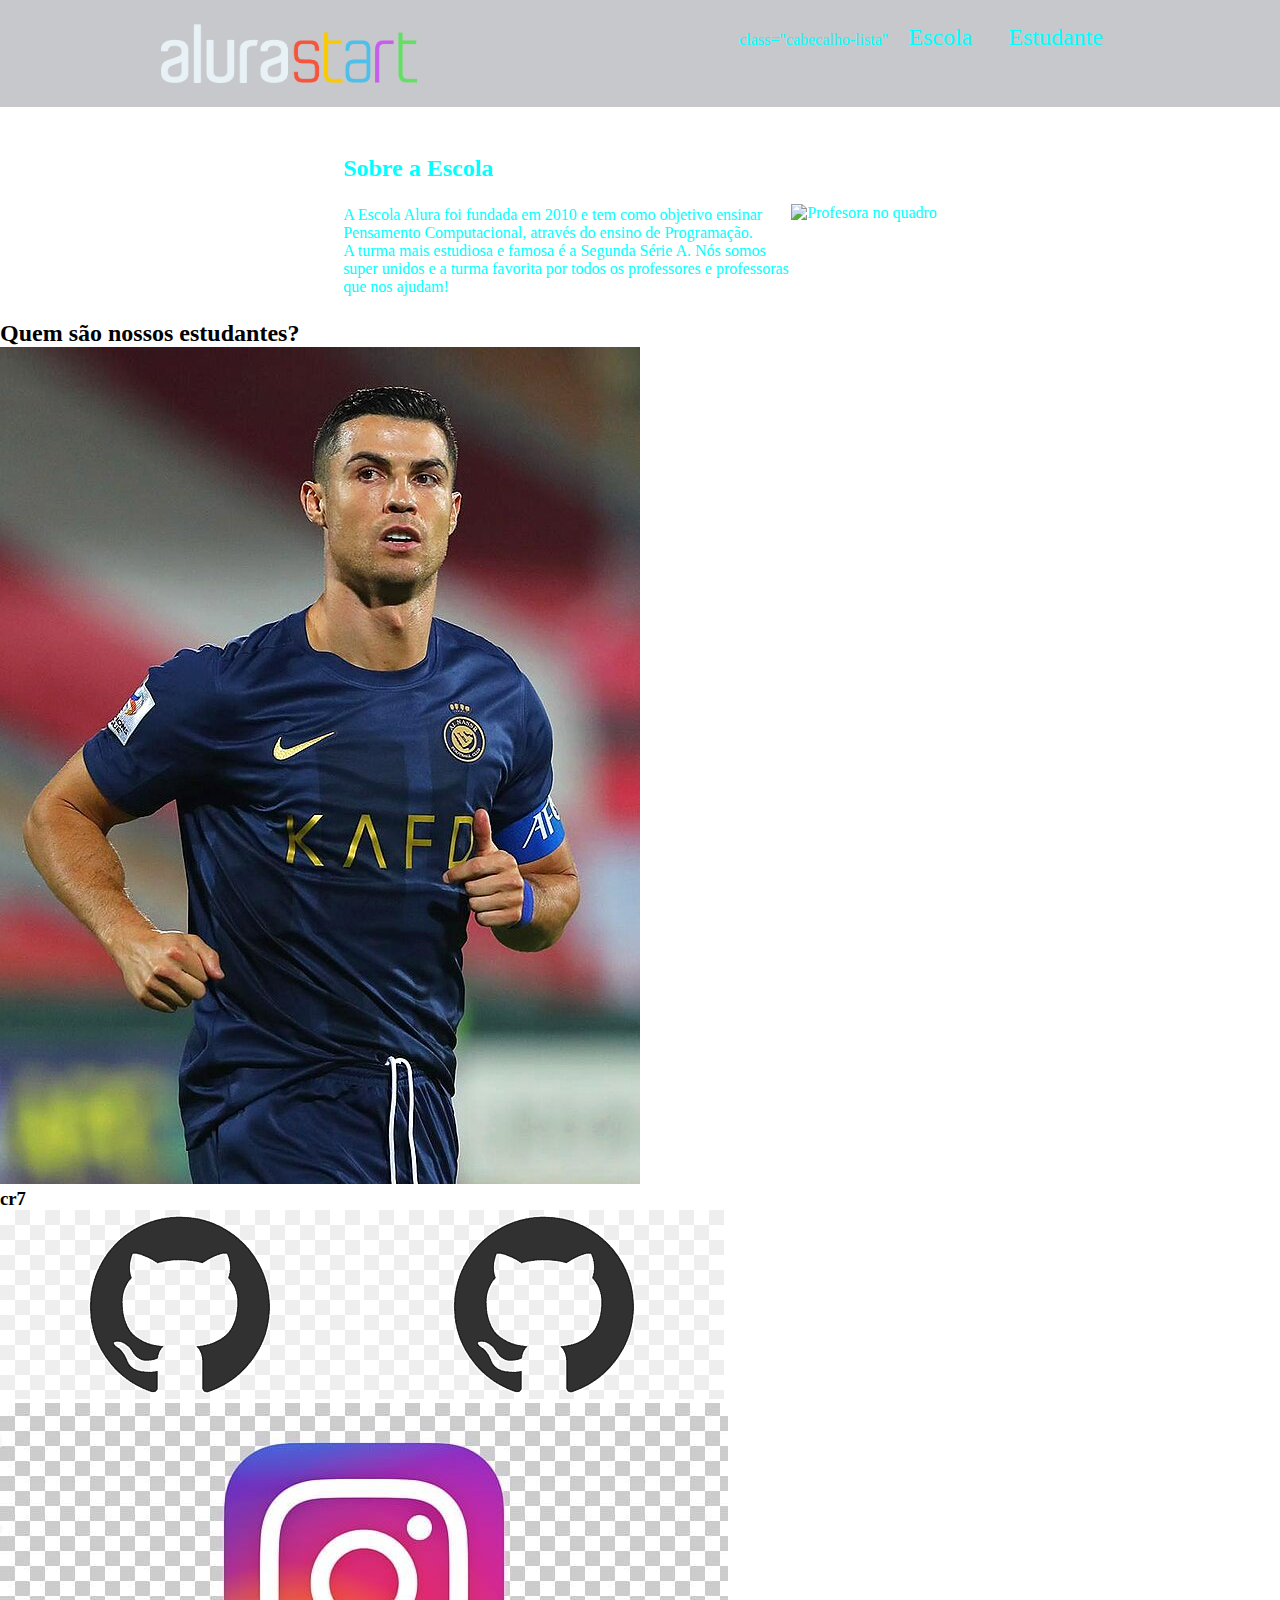
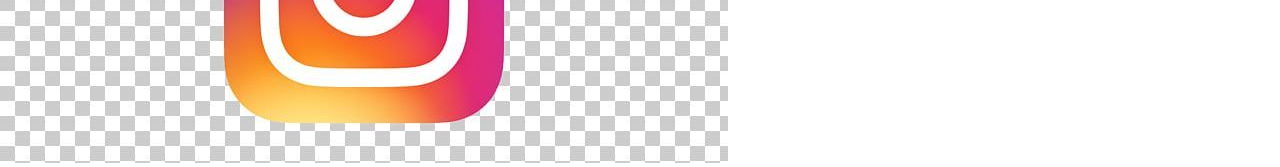
==== site-alura-main/Breno/Site-Criativo-Alura/index.html @ 9d31dd1d "Add files via upload" ====
<!DOCTYPE html>
<html lang="en">

<head>
    <meta charset="UTF-8">
    <meta http-equiv="X-UA-Compatible" content="IE=edge">
    <meta name="viewport" content="width=device-width, initial-scale=1.0">
    <title>Equipe Alura Start</title>
    <link rel="stylesheet" href="style.css">
    <link rel="preconnect" href="https://fonts.googleapis.com">
    <link rel="preconnect" href="https://fonts.gstatic.com" crossorigin>
    <link href="https://fonts.googleapis.com/css2?family=Poppins&display=swap" rel="stylesheet">
</head>

<body>
    <header class="cabecalho">
        <img class="cabecalho-imagem" src="alurastart logo (1).png" alt="logo da alura start">
        <ul> class="cabecalho-lista"
           <li class="cabecalho-lista-item">Escola</li>
           <li class="cabecalho-lista-item">Estudante</li>
        </ul>
    </header>
    <section class="escola">
        <div class="escola-div-conteudo">
            <h2 class="escola-titulo">Sobre a Escola</h2>
            <p class="escola-texto-um">A Escola Alura foi fundada em 2010 e tem como objetivo ensinar Pensamento Computacional, através do ensino de  Programação.</p>
            <p class="escola-texto-dois">A turma mais estudiosa e famosa é a Segunda Série A. Nós somos super unidos e a turma favorita por todos os professores e professoras que nos ajudam!</p>
         
        </div>
        <img class="escola-imagem" src="Formula-bro.png" alt="Profesora no quadro">
    </section>
    <section class="estudante">
        <h2 class="estudante titulo">Quem são nossos estudantes?</h2>
        <div class="estudante-div">
            <img class="estudante-imagem" src="cr7.jpg" alt="foto do cr7">
            <h3 class="estudante-nome">cr7</h3>
            <img class="estudante-icone" src="githublogo.png" alt="git hub logo">
            <img class="estudante-icone" src="linkedinlogo.png" alt="linkedin logo">
            <img class="estudante-icone" src="instagramlogo.jpg" alt="instagram logo">
          </div>
        </section>
  </body>

<html>
---- site-alura-main/Breno/Site-Criativo-Alura/style.css ----
*{
    margin: 0;
    padding: 0;

}

.cabecalho {
    background-color: #C7C8CC;
    color: rgb(0, 255, 255);
    display: flex;
    justify-content: space-around;
    align-content: space-around;
    padding: 24px 0;

}

.cabecalho-imagem{
    width: 20%;
}
.cabecalho-lista-item{
    display: inline-block;
    margin: 0 16px;
    font-size: 24px;
}

.escola{
    background-image: color(#C7C8CC) ;
    color: aqua;
    display: flex;
    justify-content: center;
    align-items: center;
    padding: 24px 0;

}

.escola-div-conteudo{
    width: 35%;
}
.escola-titulo{
    padding: 24px 0;
}

.escola-div-conteudo{
    width: 35%;
}

.escola-titulo{
    padding: 24px 0;
}
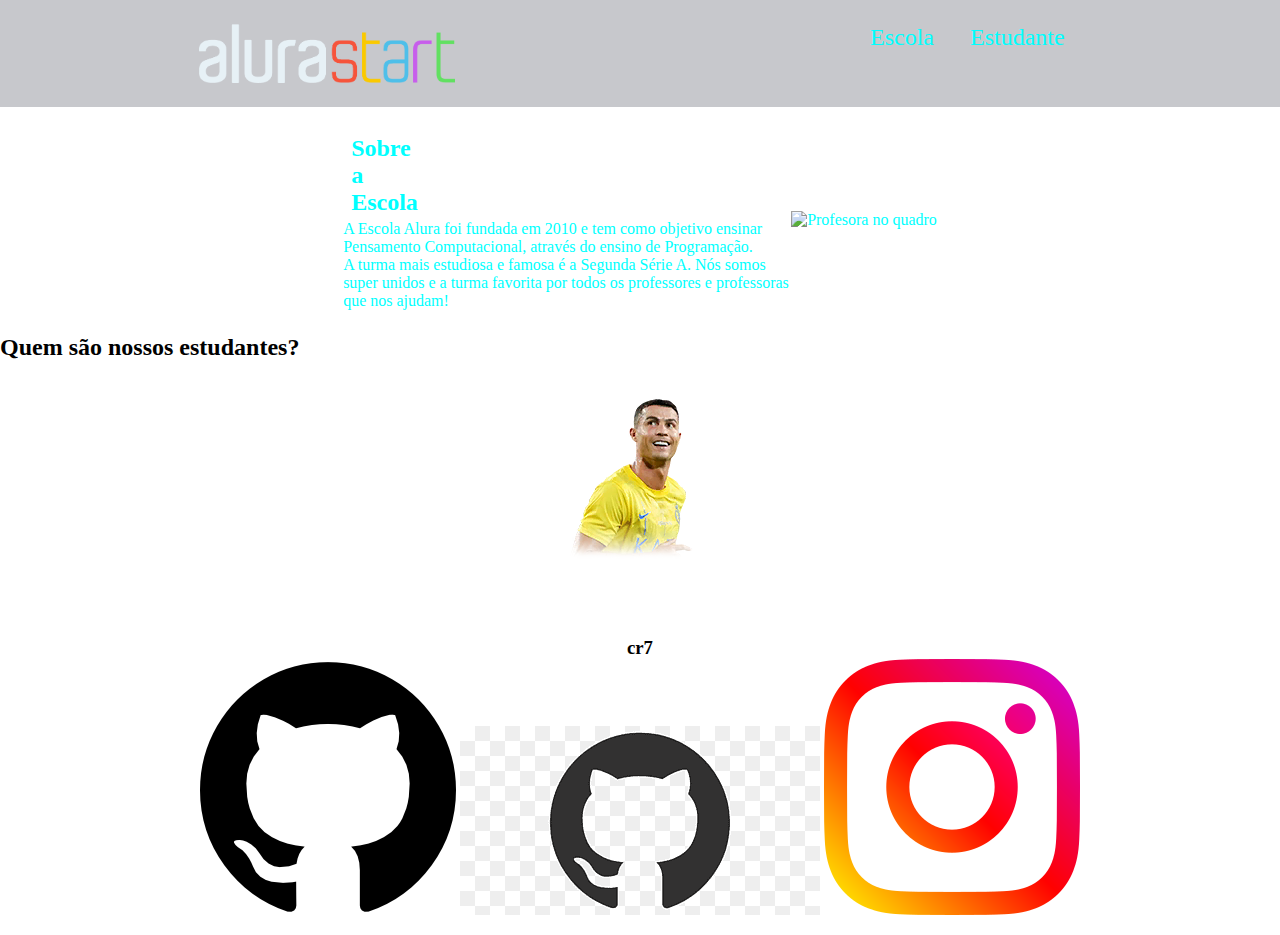
==== commit 2b0ec64f: "Add files via upload" ====
--- a/site-alura-main/Breno/Site-Criativo-Alura/index.html
+++ b/site-alura-main/Breno/Site-Criativo-Alura/index.html
@@ -15,7 +15,7 @@
 <body>
     <header class="cabecalho">
         <img class="cabecalho-imagem" src="alurastart logo (1).png" alt="logo da alura start">
-        <ul> class="cabecalho-lista"
+        <ul  class="cabecalho-lista">
            <li class="cabecalho-lista-item">Escola</li>
            <li class="cabecalho-lista-item">Estudante</li>
         </ul>
@@ -32,11 +32,11 @@
     <section class="estudante">
         <h2 class="estudante titulo">Quem são nossos estudantes?</h2>
         <div class="estudante-div">
-            <img class="estudante-imagem" src="cr7.jpg" alt="foto do cr7">
+            <img class="estudante-imagem" src="cr7.png" alt="foto do cr7">
             <h3 class="estudante-nome">cr7</h3>
-            <img class="estudante-icone" src="githublogo.png" alt="git hub logo">
+            <img class="estudante-icone" src="git.png" alt="git hub logo">
             <img class="estudante-icone" src="linkedinlogo.png" alt="linkedin logo">
-            <img class="estudante-icone" src="instagramlogo.jpg" alt="instagram logo">
+            <img class="estudante-icone" src="insta.png" alt="instagram logo">
           </div>
         </section>
   </body>
--- a/site-alura-main/Breno/Site-Criativo-Alura/style.css
+++ b/site-alura-main/Breno/Site-Criativo-Alura/style.css
@@ -2,6 +2,9 @@
     margin: 0;
     padding: 0;
 
+}
+body {
+    font-family: ;
 }
 
 .cabecalho {
@@ -37,13 +40,13 @@
     width: 35%;
 }
 .escola-titulo{
-    padding: 24px 0;
+    width: 24px;
+    padding: 4px 8px;
+
 }
 
-.escola-div-conteudo{
-    width: 35%;
-}
+.estudante-div{
+    text-align: center;
+    padding: 16px 0;
 
-.escola-titulo{
-    padding: 24px 0;
 }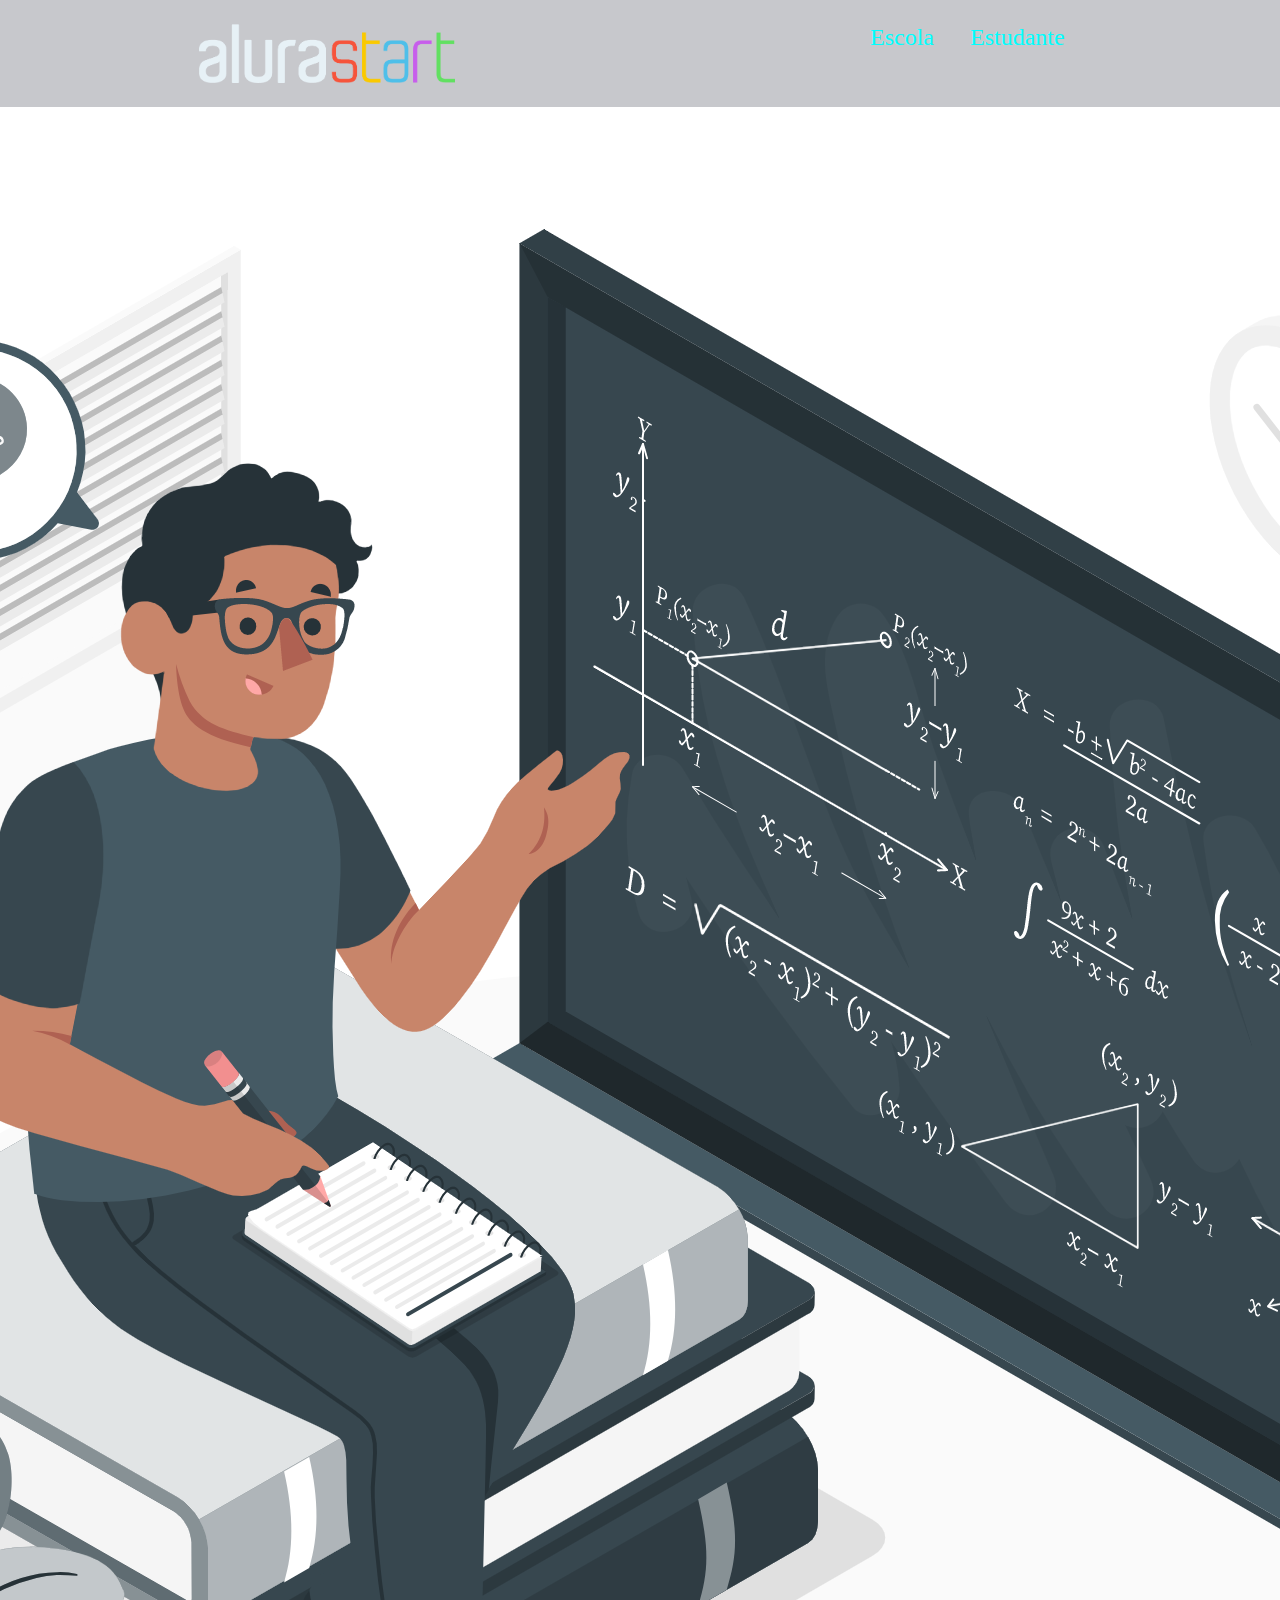
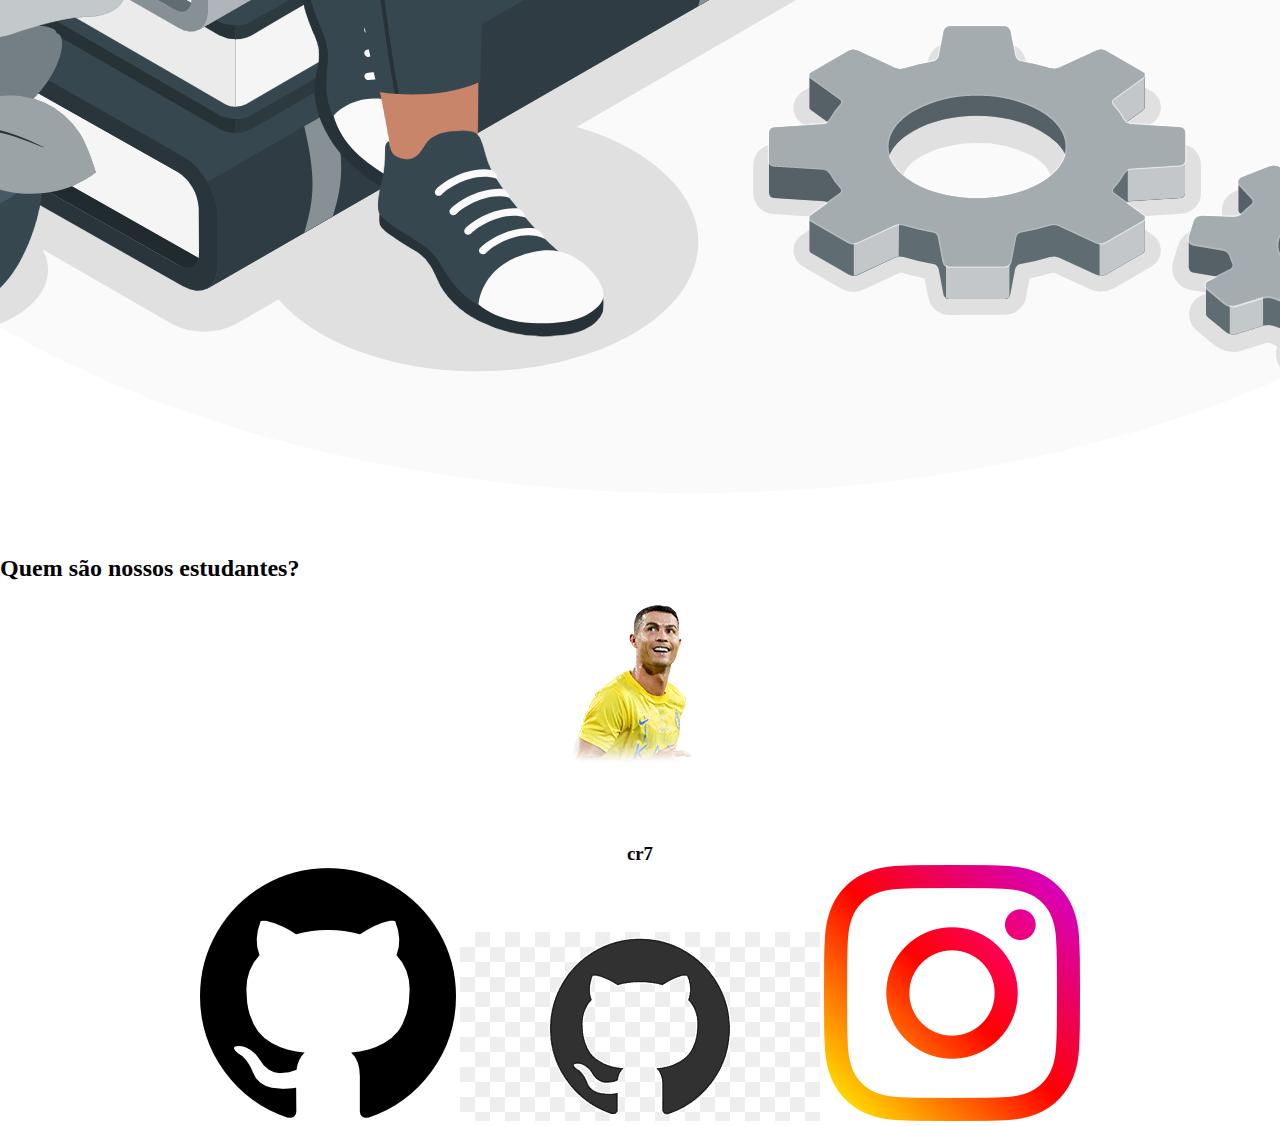
==== commit daf7c79b: "Add files via upload" ====
--- a/site-alura-main/Breno/Site-Criativo-Alura/index.html
+++ b/site-alura-main/Breno/Site-Criativo-Alura/index.html
@@ -27,7 +27,7 @@
             <p class="escola-texto-dois">A turma mais estudiosa e famosa é a Segunda Série A. Nós somos super unidos e a turma favorita por todos os professores e professoras que nos ajudam!</p>
          
         </div>
-        <img class="escola-imagem" src="Formula-bro.png" alt="Profesora no quadro">
+        <img class="escola-imagem" src="formula.png" alt="Professora no quadro">
     </section>
     <section class="estudante">
         <h2 class="estudante titulo">Quem são nossos estudantes?</h2>
--- a/site-alura-main/Breno/Site-Criativo-Alura/style.css
+++ b/site-alura-main/Breno/Site-Criativo-Alura/style.css
@@ -4,7 +4,7 @@
 
 }
 body {
-    font-family: ;
+    font-family: 'Poopings' sans-serif;
 }
 
 .cabecalho {
@@ -47,6 +47,6 @@
 
 .estudante-div{
     text-align: center;
-    padding: 16px 0;
+    padding: 1px 0;
 
 }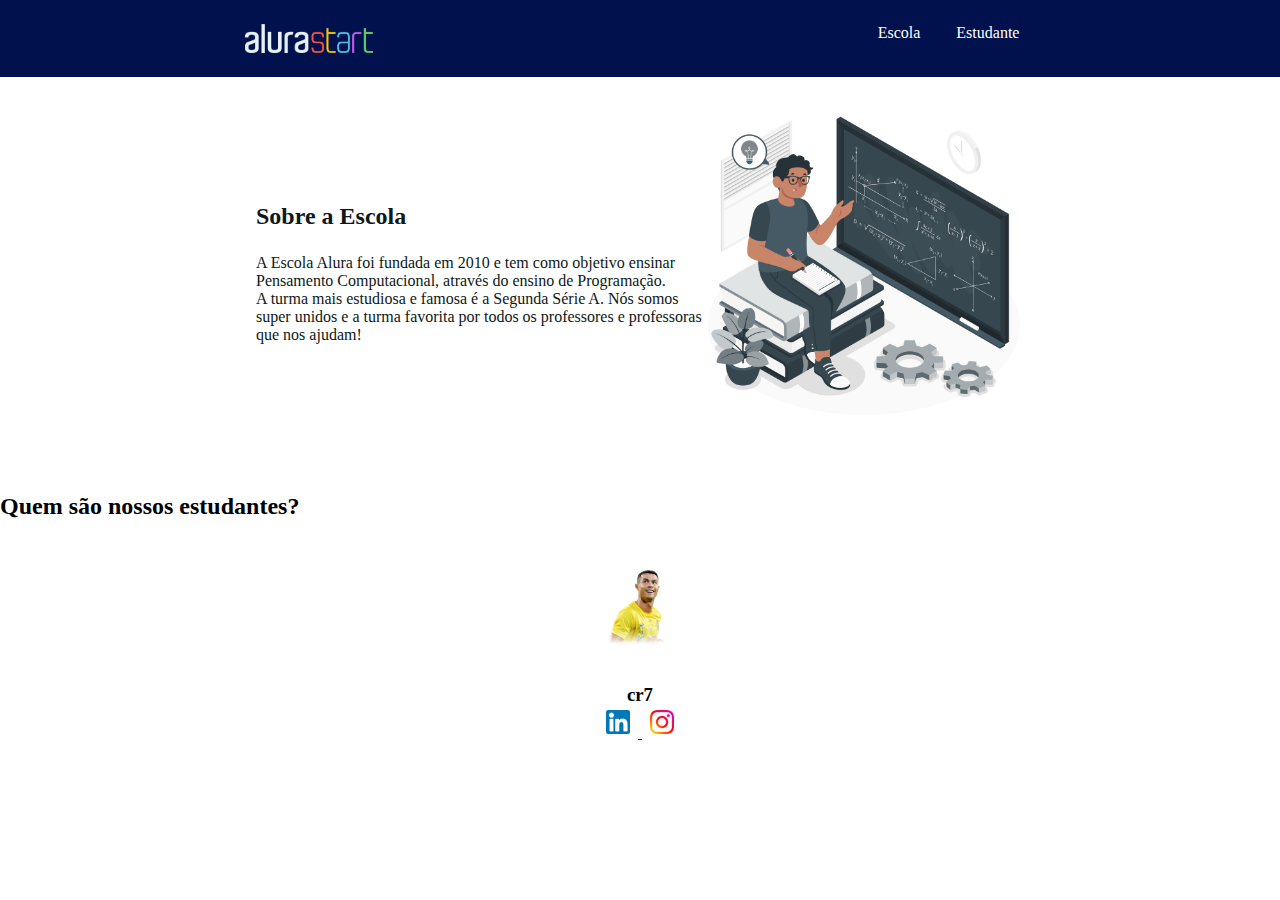
==== commit b37fb46c: "Add files via upload" ====
--- a/site-alura-main/Breno/Site-Criativo-Alura/index.html
+++ b/site-alura-main/Breno/Site-Criativo-Alura/index.html
@@ -34,8 +34,8 @@
         <div class="estudante-div">
             <img class="estudante-imagem" src="cr7.png" alt="foto do cr7">
             <h3 class="estudante-nome">cr7</h3>
-            <img class="estudante-icone" src="git.png" alt="git hub logo">
-            <img class="estudante-icone" src="linkedinlogo.png" alt="linkedin logo">
+            <a href="https://github.com/marcelopaludetto<img class="estudante-icone" src="git.png" alt="git hub logo">
+            <img class="estudante-icone" src="linkedin.png" alt="linkedin logo">
             <img class="estudante-icone" src="insta.png" alt="instagram logo">
           </div>
         </section>
--- a/site-alura-main/Breno/Site-Criativo-Alura/style.css
+++ b/site-alura-main/Breno/Site-Criativo-Alura/style.css
@@ -8,8 +8,8 @@
 }
 
 .cabecalho {
-    background-color: #C7C8CC;
-    color: rgb(0, 255, 255);
+    background-color: #01114e;
+    color: rgb(255, 255, 255);
     display: flex;
     justify-content: space-around;
     align-content: space-around;
@@ -18,17 +18,21 @@
 }
 
 .cabecalho-imagem{
-    width: 20%;
+    width: 10%;
 }
 .cabecalho-lista-item{
     display: inline-block;
     margin: 0 16px;
-    font-size: 24px;
+    font-size: 16px;
+}
+
+.escola-imagem{
+    width: 25%;
 }
 
 .escola{
-    background-image: color(#C7C8CC) ;
-    color: aqua;
+    background-image: color(#001e97) ;
+    color: rgb(14, 24, 24);
     display: flex;
     justify-content: center;
     align-items: center;
@@ -40,13 +44,46 @@
     width: 35%;
 }
 .escola-titulo{
-    width: 24px;
-    padding: 4px 8px;
+    padding: 24px 0;
 
 }
 
-.estudante-div{
+.estudante{
+    padding: 24px 0;
+
+}
+ .estudante-imagem{
+     width: 120px;
+ }
+
+ .estudante-icone{
+    width: 24px;
+    padding: 4px 8px;
+}
+ .estudante-div{
     text-align: center;
-    padding: 1px 0;
+    padding: 16px 0;
 
-}+ }
+
+ .estudante-titulo{
+    text-align: center;
+    padding: 50px 0;
+ }
+
+ .estudante-todos{
+    display: grid;
+    grid-template-columns: 20% 20% 20% 20% 20%;
+ }
+
+ .rodape{
+    background-color: black;
+    text-align: center;
+ }
+
+ .rodape-imagem{
+    height: 60px;
+    padding: 12px 0;
+
+
+ }